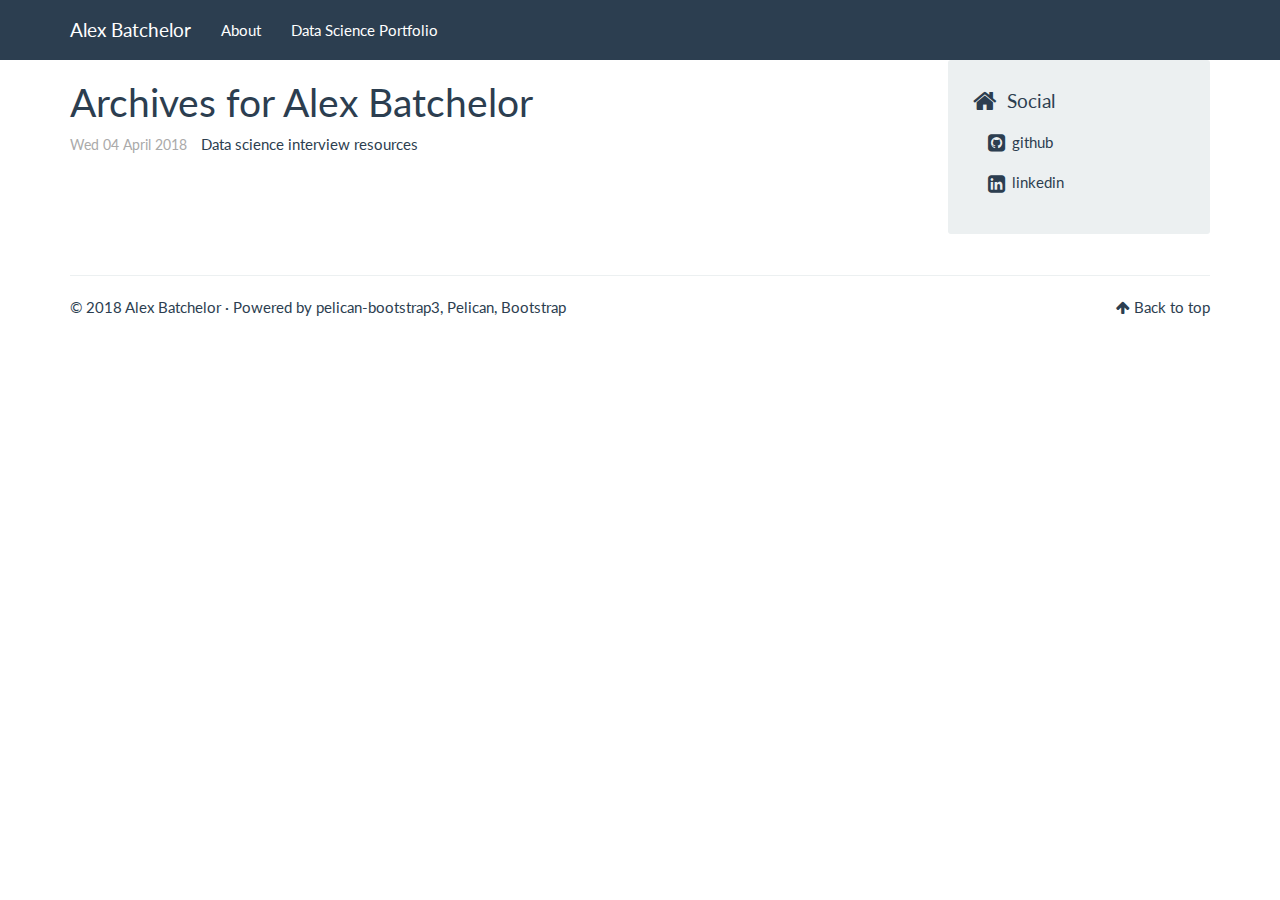
==== archives.html @ 131ae518 "First publish of pelican site" ====
<!DOCTYPE html>
<html lang="english" prefix="og: http://ogp.me/ns# fb: https://www.facebook.com/2008/fbml">
<head>
    <title>Archives - Alex Batchelor</title>
    <!-- Using the latest rendering mode for IE -->
    <meta http-equiv="X-UA-Compatible" content="IE=edge">
    <meta charset="utf-8">
    <meta name="viewport" content="width=device-width, initial-scale=1.0">




<style type="text/css">

/*some stuff for output/input prompts*/
div.cell{border:1px solid transparent;display:-webkit-box;-webkit-box-orient:vertical;-webkit-box-align:stretch;display:-moz-box;-moz-box-orient:vertical;-moz-box-align:stretch;display:box;box-orient:vertical;box-align:stretch;display:flex;flex-direction:column;align-items:stretch}div.cell.selected{border-radius:4px;border:thin #ababab solid}
div.cell.edit_mode{border-radius:4px;border:thin #008000 solid}
div.cell{width:100%;padding:5px 5px 5px 0;margin:0;outline:none}
div.prompt{min-width:11ex;padding:.4em;margin:0;font-family:monospace;text-align:right;line-height:1.21429em}
@media (max-width:480px){div.prompt{text-align:left}}div.inner_cell{display:-webkit-box;-webkit-box-orient:vertical;-webkit-box-align:stretch;display:-moz-box;-moz-box-orient:vertical;-moz-box-align:stretch;display:box;box-orient:vertical;box-align:stretch;display:flex;flex-direction:column;align-items:stretch;-webkit-box-flex:1;-moz-box-flex:1;box-flex:1;flex:1}
div.input_area{border:1px solid #cfcfcf;border-radius:4px;background:#f7f7f7;line-height:1.21429em}
div.prompt:empty{padding-top:0;padding-bottom:0}
div.input{page-break-inside:avoid;display:-webkit-box;-webkit-box-orient:horizontal;-webkit-box-align:stretch;display:-moz-box;-moz-box-orient:horizontal;-moz-box-align:stretch;display:box;box-orient:horizontal;box-align:stretch;}
div.inner_cell{width:90%;}
div.input_area{border:1px solid #cfcfcf;border-radius:4px;background:#f7f7f7;}
div.input_prompt{color:navy;border-top:1px solid transparent;}
div.output_wrapper{margin-top:5px;position:relative;display:-webkit-box;-webkit-box-orient:vertical;-webkit-box-align:stretch;display:-moz-box;-moz-box-orient:vertical;-moz-box-align:stretch;display:box;box-orient:vertical;box-align:stretch;width:100%;}
div.output_scroll{height:24em;width:100%;overflow:auto;border-radius:4px;-webkit-box-shadow:inset 0 2px 8px rgba(0, 0, 0, 0.8);-moz-box-shadow:inset 0 2px 8px rgba(0, 0, 0, 0.8);box-shadow:inset 0 2px 8px rgba(0, 0, 0, 0.8);}
div.output_collapsed{margin:0px;padding:0px;display:-webkit-box;-webkit-box-orient:vertical;-webkit-box-align:stretch;display:-moz-box;-moz-box-orient:vertical;-moz-box-align:stretch;display:box;box-orient:vertical;box-align:stretch;width:100%;}
div.out_prompt_overlay{height:100%;padding:0px 0.4em;position:absolute;border-radius:4px;}
div.out_prompt_overlay:hover{-webkit-box-shadow:inset 0 0 1px #000000;-moz-box-shadow:inset 0 0 1px #000000;box-shadow:inset 0 0 1px #000000;background:rgba(240, 240, 240, 0.5);}
div.output_prompt{color:darkred;}

a.anchor-link:link{text-decoration:none;padding:0px 20px;visibility:hidden;}
h1:hover .anchor-link,h2:hover .anchor-link,h3:hover .anchor-link,h4:hover .anchor-link,h5:hover .anchor-link,h6:hover .anchor-link{visibility:visible;}
/* end stuff for output/input prompts*/


.highlight-ipynb .hll { background-color: #ffffcc }
.highlight-ipynb  { background: #f8f8f8; }
.highlight-ipynb .c { color: #408080; font-style: italic } /* Comment */
.highlight-ipynb .err { border: 1px solid #FF0000 } /* Error */
.highlight-ipynb .k { color: #008000; font-weight: bold } /* Keyword */
.highlight-ipynb .o { color: #666666 } /* Operator */
.highlight-ipynb .cm { color: #408080; font-style: italic } /* Comment.Multiline */
.highlight-ipynb .cp { color: #BC7A00 } /* Comment.Preproc */
.highlight-ipynb .c1 { color: #408080; font-style: italic } /* Comment.Single */
.highlight-ipynb .cs { color: #408080; font-style: italic } /* Comment.Special */
.highlight-ipynb .gd { color: #A00000 } /* Generic.Deleted */
.highlight-ipynb .ge { font-style: italic } /* Generic.Emph */
.highlight-ipynb .gr { color: #FF0000 } /* Generic.Error */
.highlight-ipynb .gh { color: #000080; font-weight: bold } /* Generic.Heading */
.highlight-ipynb .gi { color: #00A000 } /* Generic.Inserted */
.highlight-ipynb .go { color: #888888 } /* Generic.Output */
.highlight-ipynb .gp { color: #000080; font-weight: bold } /* Generic.Prompt */
.highlight-ipynb .gs { font-weight: bold } /* Generic.Strong */
.highlight-ipynb .gu { color: #800080; font-weight: bold } /* Generic.Subheading */
.highlight-ipynb .gt { color: #0044DD } /* Generic.Traceback */
.highlight-ipynb .kc { color: #008000; font-weight: bold } /* Keyword.Constant */
.highlight-ipynb .kd { color: #008000; font-weight: bold } /* Keyword.Declaration */
.highlight-ipynb .kn { color: #008000; font-weight: bold } /* Keyword.Namespace */
.highlight-ipynb .kp { color: #008000 } /* Keyword.Pseudo */
.highlight-ipynb .kr { color: #008000; font-weight: bold } /* Keyword.Reserved */
.highlight-ipynb .kt { color: #B00040 } /* Keyword.Type */
.highlight-ipynb .m { color: #666666 } /* Literal.Number */
.highlight-ipynb .s { color: #BA2121 } /* Literal.String */
.highlight-ipynb .na { color: #7D9029 } /* Name.Attribute */
.highlight-ipynb .nb { color: #008000 } /* Name.Builtin */
.highlight-ipynb .nc { color: #0000FF; font-weight: bold } /* Name.Class */
.highlight-ipynb .no { color: #880000 } /* Name.Constant */
.highlight-ipynb .nd { color: #AA22FF } /* Name.Decorator */
.highlight-ipynb .ni { color: #999999; font-weight: bold } /* Name.Entity */
.highlight-ipynb .ne { color: #D2413A; font-weight: bold } /* Name.Exception */
.highlight-ipynb .nf { color: #0000FF } /* Name.Function */
.highlight-ipynb .nl { color: #A0A000 } /* Name.Label */
.highlight-ipynb .nn { color: #0000FF; font-weight: bold } /* Name.Namespace */
.highlight-ipynb .nt { color: #008000; font-weight: bold } /* Name.Tag */
.highlight-ipynb .nv { color: #19177C } /* Name.Variable */
.highlight-ipynb .ow { color: #AA22FF; font-weight: bold } /* Operator.Word */
.highlight-ipynb .w { color: #bbbbbb } /* Text.Whitespace */
.highlight-ipynb .mf { color: #666666 } /* Literal.Number.Float */
.highlight-ipynb .mh { color: #666666 } /* Literal.Number.Hex */
.highlight-ipynb .mi { color: #666666 } /* Literal.Number.Integer */
.highlight-ipynb .mo { color: #666666 } /* Literal.Number.Oct */
.highlight-ipynb .sb { color: #BA2121 } /* Literal.String.Backtick */
.highlight-ipynb .sc { color: #BA2121 } /* Literal.String.Char */
.highlight-ipynb .sd { color: #BA2121; font-style: italic } /* Literal.String.Doc */
.highlight-ipynb .s2 { color: #BA2121 } /* Literal.String.Double */
.highlight-ipynb .se { color: #BB6622; font-weight: bold } /* Literal.String.Escape */
.highlight-ipynb .sh { color: #BA2121 } /* Literal.String.Heredoc */
.highlight-ipynb .si { color: #BB6688; font-weight: bold } /* Literal.String.Interpol */
.highlight-ipynb .sx { color: #008000 } /* Literal.String.Other */
.highlight-ipynb .sr { color: #BB6688 } /* Literal.String.Regex */
.highlight-ipynb .s1 { color: #BA2121 } /* Literal.String.Single */
.highlight-ipynb .ss { color: #19177C } /* Literal.String.Symbol */
.highlight-ipynb .bp { color: #008000 } /* Name.Builtin.Pseudo */
.highlight-ipynb .vc { color: #19177C } /* Name.Variable.Class */
.highlight-ipynb .vg { color: #19177C } /* Name.Variable.Global */
.highlight-ipynb .vi { color: #19177C } /* Name.Variable.Instance */
.highlight-ipynb .il { color: #666666 } /* Literal.Number.Integer.Long */
</style>

<style type="text/css">
/* Overrides of notebook CSS for static HTML export */
div.entry-content {
  overflow: visible;
  padding: 8px;
}
.input_area {
  padding: 0.2em;
}

a.heading-anchor {
 white-space: normal;
}

.rendered_html
code {
 font-size: .8em;
}

pre.ipynb {
  color: black;
  background: #f7f7f7;
  border: none;
  box-shadow: none;
  margin-bottom: 0;
  padding: 0;
  margin: 0px;
  font-size: 13px;
}

/* remove the prompt div from text cells */
div.text_cell .prompt {
    display: none;
}

/* remove horizontal padding from text cells, */
/* so it aligns with outer body text */
div.text_cell_render {
    padding: 0.5em 0em;
}

img.anim_icon{padding:0; border:0; vertical-align:middle; -webkit-box-shadow:none; -box-shadow:none}

div.collapseheader {
    width=100%;
    padding: 2px;
    cursor: pointer;
    font-family:"Helvetica Neue",Helvetica,Arial,sans-serif;
}

</style>

<script src="https://cdn.mathjax.org/mathjax/latest/MathJax.js?config=TeX-AMS_HTML" type="text/javascript"></script>
<script type="text/javascript">
init_mathjax = function() {
    if (window.MathJax) {
        // MathJax loaded
        MathJax.Hub.Config({
            tex2jax: {
                inlineMath: [ ['$','$'], ["\\(","\\)"] ],
                displayMath: [ ['$$','$$'], ["\\[","\\]"] ]
            },
            displayAlign: 'left', // Change this to 'center' to center equations.
            "HTML-CSS": {
                styles: {'.MathJax_Display': {"margin": 0}}
            }
        });
        MathJax.Hub.Queue(["Typeset",MathJax.Hub]);
    }
}
init_mathjax();
</script>


        <meta name="author" content="Alex Batchelor" />

    <!-- Open Graph tags -->
        <meta property="og:site_name" content="Alex Batchelor" />
        <meta property="og:type" content="website"/>
        <meta property="og:title" content="Alex Batchelor"/>
        <meta property="og:url" content=""/>
        <meta property="og:description" content="Alex Batchelor"/>



    <!-- Bootstrap -->
        <link rel="stylesheet" href="/theme/css/bootstrap.flatly.min.css" type="text/css"/>
    <link href="/theme/css/font-awesome.min.css" rel="stylesheet">

    <link href="/theme/css/pygments/native.css" rel="stylesheet">
    <link rel="stylesheet" href="/theme/css/style.css" type="text/css"/>

        <link href="/feeds/all.atom.xml" type="application/atom+xml" rel="alternate"
              title="Alex Batchelor ATOM Feed"/>




</head>
<body>

<div class="navbar navbar-default navbar-fixed-top" role="navigation">
	<div class="container">
        <div class="navbar-header">
            <button type="button" class="navbar-toggle" data-toggle="collapse" data-target=".navbar-ex1-collapse">
                <span class="sr-only">Toggle navigation</span>
                <span class="icon-bar"></span>
                <span class="icon-bar"></span>
                <span class="icon-bar"></span>
            </button>
            <a href="/" class="navbar-brand">
Alex Batchelor            </a>
        </div>
        <div class="collapse navbar-collapse navbar-ex1-collapse">
            <ul class="nav navbar-nav">
                    <li><a href="/pages/about.html">About</a></li>
                    <li><a href="/category/data-science-portfolio.html">Data Science Portfolio</a></li>
            </ul>
            <ul class="nav navbar-nav navbar-right">
            </ul>
        </div>
        <!-- /.navbar-collapse -->
    </div>
</div> <!-- /.navbar -->
<!-- Banner -->
<!-- End Banner -->
<div class="container">
    <div class="row">
        <div class="col-sm-9">
    <section id="content">
      <h1>Archives for Alex Batchelor</h1>
        <div id="archives">
                <p>
                    <span class="categories-timestamp"><time datetime="2018-04-04T02:54:00-04:00">Wed 04 April 2018</time></span>
                    <a href="/interview-resources.html">Data science interview resources</a>
                </p>
        </div>
    </section>
        </div>
        <div class="col-sm-3" id="sidebar">
            <aside>
<!-- Sidebar -->
<section class="well well-sm">
  <ul class="list-group list-group-flush">

<!-- Sidebar/Social -->
<li class="list-group-item">
  <h4><i class="fa fa-home fa-lg"></i><span class="icon-label">Social</span></h4>
  <ul class="list-group" id="social">
    <li class="list-group-item"><a href="https://github.com/avbatchelor"><i class="fa fa-github-square fa-lg"></i> github</a></li>
    <li class="list-group-item"><a href="https://linkedin.com/in/avbatchelor"><i class="fa fa-linkedin-square fa-lg"></i> linkedin</a></li>
  </ul>
</li>
<!-- End Sidebar/Social -->
  </ul>
</section>
<!-- End Sidebar -->            </aside>
        </div>
    </div>
</div>
<footer>
   <div class="container">
      <hr>
      <div class="row">
         <div class="col-xs-10">&copy; 2018 Alex Batchelor
            &middot; Powered by <a href="https://github.com/getpelican/pelican-themes/tree/master/pelican-bootstrap3" target="_blank">pelican-bootstrap3</a>,
            <a href="http://docs.getpelican.com/" target="_blank">Pelican</a>,
            <a href="http://getbootstrap.com" target="_blank">Bootstrap</a>         </div>
         <div class="col-xs-2"><p class="pull-right"><i class="fa fa-arrow-up"></i> <a href="#">Back to top</a></p></div>
      </div>
   </div>
</footer>
<script src="/theme/js/jquery.min.js"></script>

<!-- Include all compiled plugins (below), or include individual files as needed -->
<script src="/theme/js/bootstrap.min.js"></script>

<!-- Enable responsive features in IE8 with Respond.js (https://github.com/scottjehl/Respond) -->
<script src="/theme/js/respond.min.js"></script>


    <script src="/theme/js/bodypadding.js"></script>

<script type="text/javascript">
jQuery(document).ready(function($) {
    $("div.collapseheader").click(function () {
    $header = $(this).children("span").first();
    $codearea = $(this).children(".input_area");
    console.log($(this).children());
    $codearea.slideToggle(500, function () {
        $header.text(function () {
            return $codearea.is(":visible") ? "Collapse Code" : "Expand Code";
        });
    });
});
});
</script>
</body>
</html>
---- theme/css/pygments/native.css ----
.highlight pre .hll { background-color: #404040 }
.highlight pre  { background: #202020; color: #d0d0d0 }
.highlight pre .c { color: #999999; font-style: italic } /* Comment */
.highlight pre .err { color: #a61717; background-color: #e3d2d2 } /* Error */
.highlight pre .esc { color: #d0d0d0 } /* Escape */
.highlight pre .g { color: #d0d0d0 } /* Generic */
.highlight pre .k { color: #6ab825; font-weight: bold } /* Keyword */
.highlight pre .l { color: #d0d0d0 } /* Literal */
.highlight pre .n { color: #d0d0d0 } /* Name */
.highlight pre .o { color: #d0d0d0 } /* Operator */
.highlight pre .x { color: #d0d0d0 } /* Other */
.highlight pre .p { color: #d0d0d0 } /* Punctuation */
.highlight pre .cm { color: #999999; font-style: italic } /* Comment.Multiline */
.highlight pre .cp { color: #cd2828; font-weight: bold } /* Comment.Preproc */
.highlight pre .c1 { color: #999999; font-style: italic } /* Comment.Single */
.highlight pre .cs { color: #e50808; font-weight: bold; background-color: #520000 } /* Comment.Special */
.highlight pre .gd { color: #d22323 } /* Generic.Deleted */
.highlight pre .ge { color: #d0d0d0; font-style: italic } /* Generic.Emph */
.highlight pre .gr { color: #d22323 } /* Generic.Error */
.highlight pre .gh { color: #ffffff; font-weight: bold } /* Generic.Heading */
.highlight pre .gi { color: #589819 } /* Generic.Inserted */
.highlight pre .go { color: #cccccc } /* Generic.Output */
.highlight pre .gp { color: #aaaaaa } /* Generic.Prompt */
.highlight pre .gs { color: #d0d0d0; font-weight: bold } /* Generic.Strong */
.highlight pre .gu { color: #ffffff; text-decoration: underline } /* Generic.Subheading */
.highlight pre .gt { color: #d22323 } /* Generic.Traceback */
.highlight pre .kc { color: #6ab825; font-weight: bold } /* Keyword.Constant */
.highlight pre .kd { color: #6ab825; font-weight: bold } /* Keyword.Declaration */
.highlight pre .kn { color: #6ab825; font-weight: bold } /* Keyword.Namespace */
.highlight pre .kp { color: #6ab825 } /* Keyword.Pseudo */
.highlight pre .kr { color: #6ab825; font-weight: bold } /* Keyword.Reserved */
.highlight pre .kt { color: #6ab825; font-weight: bold } /* Keyword.Type */
.highlight pre .ld { color: #d0d0d0 } /* Literal.Date */
.highlight pre .m { color: #3677a9 } /* Literal.Number */
.highlight pre .s { color: #ed9d13 } /* Literal.String */
.highlight pre .na { color: #bbbbbb } /* Name.Attribute */
.highlight pre .nb { color: #24909d } /* Name.Builtin */
.highlight pre .nc { color: #447fcf; text-decoration: underline } /* Name.Class */
.highlight pre .no { color: #40ffff } /* Name.Constant */
.highlight pre .nd { color: #ffa500 } /* Name.Decorator */
.highlight pre .ni { color: #d0d0d0 } /* Name.Entity */
.highlight pre .ne { color: #bbbbbb } /* Name.Exception */
.highlight pre .nf { color: #447fcf } /* Name.Function */
.highlight pre .nl { color: #d0d0d0 } /* Name.Label */
.highlight pre .nn { color: #447fcf; text-decoration: underline } /* Name.Namespace */
.highlight pre .nx { color: #d0d0d0 } /* Name.Other */
.highlight pre .py { color: #d0d0d0 } /* Name.Property */
.highlight pre .nt { color: #6ab825; font-weight: bold } /* Name.Tag */
.highlight pre .nv { color: #40ffff } /* Name.Variable */
.highlight pre .ow { color: #6ab825; font-weight: bold } /* Operator.Word */
.highlight pre .w { color: #666666 } /* Text.Whitespace */
.highlight pre .mb { color: #3677a9 } /* Literal.Number.Bin */
.highlight pre .mf { color: #3677a9 } /* Literal.Number.Float */
.highlight pre .mh { color: #3677a9 } /* Literal.Number.Hex */
.highlight pre .mi { color: #3677a9 } /* Literal.Number.Integer */
.highlight pre .mo { color: #3677a9 } /* Literal.Number.Oct */
.highlight pre .sb { color: #ed9d13 } /* Literal.String.Backtick */
.highlight pre .sc { color: #ed9d13 } /* Literal.String.Char */
.highlight pre .sd { color: #ed9d13 } /* Literal.String.Doc */
.highlight pre .s2 { color: #ed9d13 } /* Literal.String.Double */
.highlight pre .se { color: #ed9d13 } /* Literal.String.Escape */
.highlight pre .sh { color: #ed9d13 } /* Literal.String.Heredoc */
.highlight pre .si { color: #ed9d13 } /* Literal.String.Interpol */
.highlight pre .sx { color: #ffa500 } /* Literal.String.Other */
.highlight pre .sr { color: #ed9d13 } /* Literal.String.Regex */
.highlight pre .s1 { color: #ed9d13 } /* Literal.String.Single */
.highlight pre .ss { color: #ed9d13 } /* Literal.String.Symbol */
.highlight pre .bp { color: #24909d } /* Name.Builtin.Pseudo */
.highlight pre .vc { color: #40ffff } /* Name.Variable.Class */
.highlight pre .vg { color: #40ffff } /* Name.Variable.Global */
.highlight pre .vi { color: #40ffff } /* Name.Variable.Instance */
.highlight pre .il { color: #3677a9 } /* Literal.Number.Integer.Long */
---- theme/css/style.css ----
body {
    padding-top: 70px;
}

#sidebar .list-group, #sidebar .list-group-item {
    background-color: transparent;
}

/* for list-groups nested within a list-group-item, reset the bottom margin */
.list-group-item > .list-group {
    margin-bottom: 0px;
}

/* for list-group-items nested within a list-group-item, reset the bottom
   padding of the last item, b/c the containing item has paddimg already
 */
.list-group-item .list-group-item:last-child {
    padding-bottom: 0px;
}

.list-group-item {
    border: none;
}

.tag-0 {
    font-size: 16pt;
}

.tag-1 {
    font-size: 13pt;
}

.tag-2 {
    font-size: 10pt;
}

.tag-3 {
    font-size: 8pt;
}

.tag-4 {
    font-size: 6pt;
}

#aboutme {
    padding-top: 0px;
    padding-bottom: 5px;
    -ms-word-break: normal;
    word-break: normal;
}

#sidebar {
    padding-top: 0px;
    -ms-word-break: break-all;
    word-break: break-all;
    word-break: break-word;
    -webkit-hyphens: auto;
    -moz-hyphens: auto;
    -ms-hyphens: auto;
    hyphens: auto;
}

#sidebar a {
    color: inherit;
}

.icon-label {
    margin-left: 10px;
}

/* Example for how to control spacing between icon and label in specific
   lists in the sidebar. To change, override in your CUSTOM_CSS           */
#sidebar #social i {
    margin-right: 3px;
}

a, a:hover {
    color: inherit;
}

.entry-content a {
    text-decoration: none;
    border-bottom: 1px dotted;
}

.entry-content a:hover {
    text-decoration: none;
    border-bottom: 1px solid;
}

.entry-content img {
    max-width: 100%;
    height: auto;
}

.entry-content figcaption, .caption {
    font-size: small;
    margin-bottom: 2px;
}

.summary img {
    max-width: 100%;
    height: auto;
}


.floatright, .align-right {
    float: right;
}

.floatleft, .align-left {
    float: left;
}

.floatcenter, .align-center {
    display: block;
    margin-left: auto;
    margin-right: auto;
}

figure.floatright, .align-right {
    margin-left: 4px;
}

figure.floatleft, .align-left {
    margin-right: 4px;
}

figure.floatcenter, .align-center {
    margin-bottom: 11px;
}

.highlighttable pre {
    /* Removes bootstrap default margin-bottom */
    margin-bottom: 0px;
}

.highlighttable {
    /* Adds them margin-bottom to highlightable instead of <pre> */
    margin-bottom: 11px;
}

.highlighttable {
    width: 100%;
}

#categories ul, #tags ul {
    list-style: none;
    padding: 0;
    margin-left: 0;
}

.docutils.footnote td.label {
    display: table-cell;
    font-size: inherit;
    font-weight: inherit;
    line-height: inherit;
    color: inherit;
    text-align: inherit;
    white-space: inherit;
    border-radius: inherit;
}

.categories-timestamp {
    color: #AAAAAA;
    font-size: 0.9em;
    margin-right: 10px;
}

.tagcloud li {
    padding: 0px;
}

#banner {
    background-repeat: no-repeat;
    background-position: top center;
    background-attachment: scroll;
    background-size: cover;
    background-color: #C4C4C4;
    margin: 0 0 20px;
    padding: 70px 0; /*controls padding around inner text*/
    position: relative;
}

#banner .copy {
    background: none repeat scroll 0 0 rgba(0, 0, 0, 0.7);
    display: inline;
    float: left;
    max-width: 600px;
    padding: 20px;
    position: relative;
    z-index: 1;
}

#banner h1 {
    color: #fff;
    font-family: "HelveticaNeue-CondensedBold","Helvetica Neue CE 600 Condensed","Helvetica Neue LT Condensed","Helvetica Neue 600 Condensed","HelveticaNeue-BoldCondensed","Helvetica Neue BoldCondensed","Helvetica Neue",Helvetica,Arial,sans-serif;
    font-size: 60px;
    font-stretch: condensed;
    font-weight: 700;
    line-height: 0.9;
    margin: 0;
    text-transform: uppercase;
}
#banner .intro {
    color: #fff;
    font-size: 21px;
    line-height: 1.33;
    opacity: 0.75;
}
#banner .btn, #banner .intro {
    margin-left: 4px;
}

/* Solutions for mobile and small screens  */
@media (max-width: 650px) {
    #banner h1{
       font-size: 30px; /* !important;*/
    }
    #banner .intro{
        font-size: 16px;
    }
}

:target:before {
  content:"";
  display:block;
  height:50px;
  /* fixed header height*/

  margin:-50px 0 0;
  /* negative fixed header height */
}

.gap-right {
    margin-right: 10px;
}

.gap-left {
  margin-left: 10px;
}
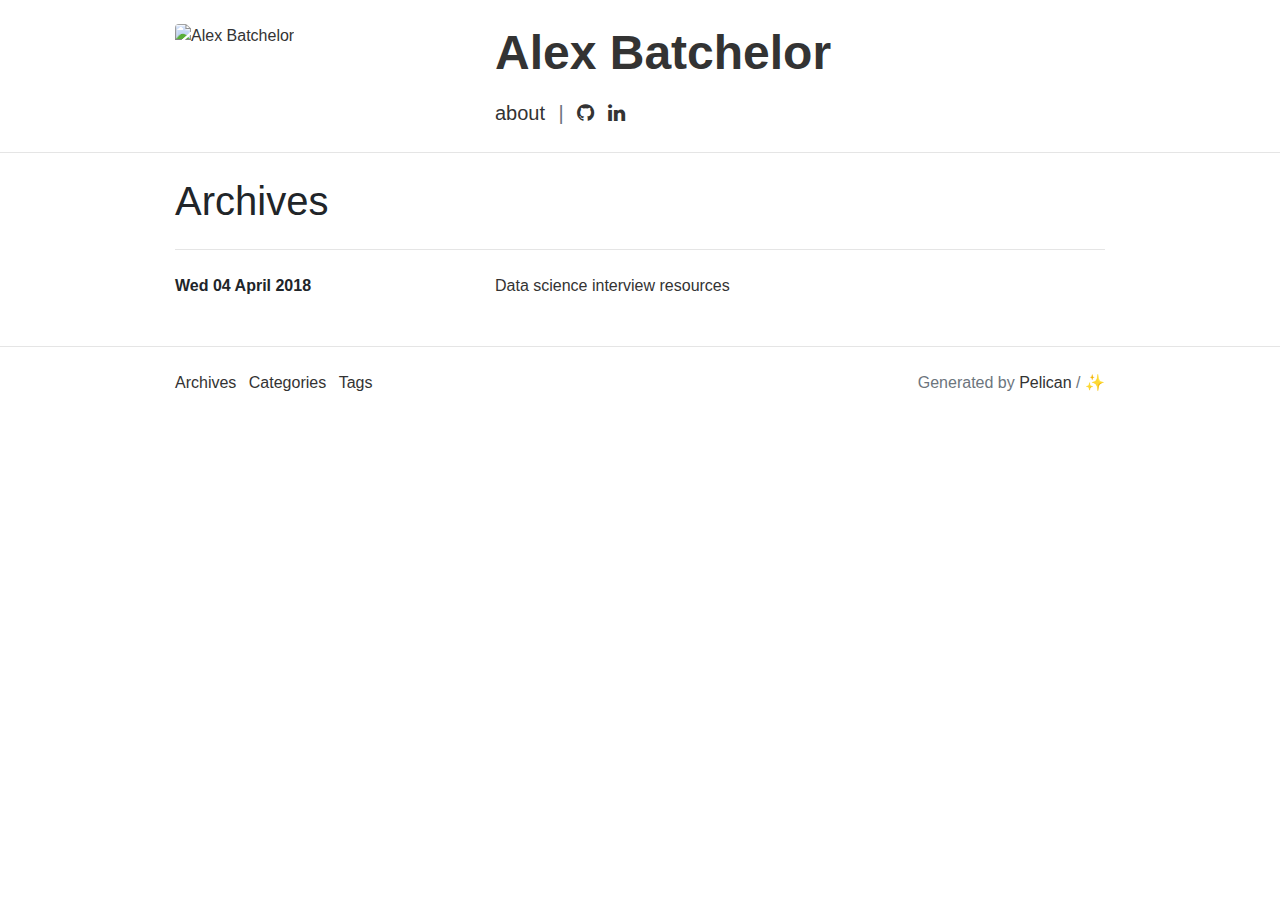
==== commit 9bd1723c: "updated theme" ====
--- a/archives.html
+++ b/archives.html
@@ -1,301 +1,89 @@
-<!DOCTYPE html>
-<html lang="english" prefix="og: http://ogp.me/ns# fb: https://www.facebook.com/2008/fbml">
+<!doctype html>
+<html lang="english">
+
 <head>
-    <title>Archives - Alex Batchelor</title>
-    <!-- Using the latest rendering mode for IE -->
-    <meta http-equiv="X-UA-Compatible" content="IE=edge">
-    <meta charset="utf-8">
-    <meta name="viewport" content="width=device-width, initial-scale=1.0">
+  <!-- Required meta tags -->
+  <meta charset="utf-8">
+  <meta name="viewport" content="width=device-width, initial-scale=1, shrink-to-fit=no">
+
+  <title>  Archives | Alex Batchelor
+</title>
+  <link rel="canonical" href="/archives.html">
 
 
+  <link rel="stylesheet" href="/theme/css/bootstrap.min.css">
+  <link rel="stylesheet" href="/theme/css/font-awesome.min.css">
+  <link rel="stylesheet" href="/theme/css/pygments/default.min.css">
+  <link rel="stylesheet" href="/theme/css/theme.css">
 
-
-<style type="text/css">
-
-/*some stuff for output/input prompts*/
-div.cell{border:1px solid transparent;display:-webkit-box;-webkit-box-orient:vertical;-webkit-box-align:stretch;display:-moz-box;-moz-box-orient:vertical;-moz-box-align:stretch;display:box;box-orient:vertical;box-align:stretch;display:flex;flex-direction:column;align-items:stretch}div.cell.selected{border-radius:4px;border:thin #ababab solid}
-div.cell.edit_mode{border-radius:4px;border:thin #008000 solid}
-div.cell{width:100%;padding:5px 5px 5px 0;margin:0;outline:none}
-div.prompt{min-width:11ex;padding:.4em;margin:0;font-family:monospace;text-align:right;line-height:1.21429em}
-@media (max-width:480px){div.prompt{text-align:left}}div.inner_cell{display:-webkit-box;-webkit-box-orient:vertical;-webkit-box-align:stretch;display:-moz-box;-moz-box-orient:vertical;-moz-box-align:stretch;display:box;box-orient:vertical;box-align:stretch;display:flex;flex-direction:column;align-items:stretch;-webkit-box-flex:1;-moz-box-flex:1;box-flex:1;flex:1}
-div.input_area{border:1px solid #cfcfcf;border-radius:4px;background:#f7f7f7;line-height:1.21429em}
-div.prompt:empty{padding-top:0;padding-bottom:0}
-div.input{page-break-inside:avoid;display:-webkit-box;-webkit-box-orient:horizontal;-webkit-box-align:stretch;display:-moz-box;-moz-box-orient:horizontal;-moz-box-align:stretch;display:box;box-orient:horizontal;box-align:stretch;}
-div.inner_cell{width:90%;}
-div.input_area{border:1px solid #cfcfcf;border-radius:4px;background:#f7f7f7;}
-div.input_prompt{color:navy;border-top:1px solid transparent;}
-div.output_wrapper{margin-top:5px;position:relative;display:-webkit-box;-webkit-box-orient:vertical;-webkit-box-align:stretch;display:-moz-box;-moz-box-orient:vertical;-moz-box-align:stretch;display:box;box-orient:vertical;box-align:stretch;width:100%;}
-div.output_scroll{height:24em;width:100%;overflow:auto;border-radius:4px;-webkit-box-shadow:inset 0 2px 8px rgba(0, 0, 0, 0.8);-moz-box-shadow:inset 0 2px 8px rgba(0, 0, 0, 0.8);box-shadow:inset 0 2px 8px rgba(0, 0, 0, 0.8);}
-div.output_collapsed{margin:0px;padding:0px;display:-webkit-box;-webkit-box-orient:vertical;-webkit-box-align:stretch;display:-moz-box;-moz-box-orient:vertical;-moz-box-align:stretch;display:box;box-orient:vertical;box-align:stretch;width:100%;}
-div.out_prompt_overlay{height:100%;padding:0px 0.4em;position:absolute;border-radius:4px;}
-div.out_prompt_overlay:hover{-webkit-box-shadow:inset 0 0 1px #000000;-moz-box-shadow:inset 0 0 1px #000000;box-shadow:inset 0 0 1px #000000;background:rgba(240, 240, 240, 0.5);}
-div.output_prompt{color:darkred;}
-
-a.anchor-link:link{text-decoration:none;padding:0px 20px;visibility:hidden;}
-h1:hover .anchor-link,h2:hover .anchor-link,h3:hover .anchor-link,h4:hover .anchor-link,h5:hover .anchor-link,h6:hover .anchor-link{visibility:visible;}
-/* end stuff for output/input prompts*/
-
-
-.highlight-ipynb .hll { background-color: #ffffcc }
-.highlight-ipynb  { background: #f8f8f8; }
-.highlight-ipynb .c { color: #408080; font-style: italic } /* Comment */
-.highlight-ipynb .err { border: 1px solid #FF0000 } /* Error */
-.highlight-ipynb .k { color: #008000; font-weight: bold } /* Keyword */
-.highlight-ipynb .o { color: #666666 } /* Operator */
-.highlight-ipynb .cm { color: #408080; font-style: italic } /* Comment.Multiline */
-.highlight-ipynb .cp { color: #BC7A00 } /* Comment.Preproc */
-.highlight-ipynb .c1 { color: #408080; font-style: italic } /* Comment.Single */
-.highlight-ipynb .cs { color: #408080; font-style: italic } /* Comment.Special */
-.highlight-ipynb .gd { color: #A00000 } /* Generic.Deleted */
-.highlight-ipynb .ge { font-style: italic } /* Generic.Emph */
-.highlight-ipynb .gr { color: #FF0000 } /* Generic.Error */
-.highlight-ipynb .gh { color: #000080; font-weight: bold } /* Generic.Heading */
-.highlight-ipynb .gi { color: #00A000 } /* Generic.Inserted */
-.highlight-ipynb .go { color: #888888 } /* Generic.Output */
-.highlight-ipynb .gp { color: #000080; font-weight: bold } /* Generic.Prompt */
-.highlight-ipynb .gs { font-weight: bold } /* Generic.Strong */
-.highlight-ipynb .gu { color: #800080; font-weight: bold } /* Generic.Subheading */
-.highlight-ipynb .gt { color: #0044DD } /* Generic.Traceback */
-.highlight-ipynb .kc { color: #008000; font-weight: bold } /* Keyword.Constant */
-.highlight-ipynb .kd { color: #008000; font-weight: bold } /* Keyword.Declaration */
-.highlight-ipynb .kn { color: #008000; font-weight: bold } /* Keyword.Namespace */
-.highlight-ipynb .kp { color: #008000 } /* Keyword.Pseudo */
-.highlight-ipynb .kr { color: #008000; font-weight: bold } /* Keyword.Reserved */
-.highlight-ipynb .kt { color: #B00040 } /* Keyword.Type */
-.highlight-ipynb .m { color: #666666 } /* Literal.Number */
-.highlight-ipynb .s { color: #BA2121 } /* Literal.String */
-.highlight-ipynb .na { color: #7D9029 } /* Name.Attribute */
-.highlight-ipynb .nb { color: #008000 } /* Name.Builtin */
-.highlight-ipynb .nc { color: #0000FF; font-weight: bold } /* Name.Class */
-.highlight-ipynb .no { color: #880000 } /* Name.Constant */
-.highlight-ipynb .nd { color: #AA22FF } /* Name.Decorator */
-.highlight-ipynb .ni { color: #999999; font-weight: bold } /* Name.Entity */
-.highlight-ipynb .ne { color: #D2413A; font-weight: bold } /* Name.Exception */
-.highlight-ipynb .nf { color: #0000FF } /* Name.Function */
-.highlight-ipynb .nl { color: #A0A000 } /* Name.Label */
-.highlight-ipynb .nn { color: #0000FF; font-weight: bold } /* Name.Namespace */
-.highlight-ipynb .nt { color: #008000; font-weight: bold } /* Name.Tag */
-.highlight-ipynb .nv { color: #19177C } /* Name.Variable */
-.highlight-ipynb .ow { color: #AA22FF; font-weight: bold } /* Operator.Word */
-.highlight-ipynb .w { color: #bbbbbb } /* Text.Whitespace */
-.highlight-ipynb .mf { color: #666666 } /* Literal.Number.Float */
-.highlight-ipynb .mh { color: #666666 } /* Literal.Number.Hex */
-.highlight-ipynb .mi { color: #666666 } /* Literal.Number.Integer */
-.highlight-ipynb .mo { color: #666666 } /* Literal.Number.Oct */
-.highlight-ipynb .sb { color: #BA2121 } /* Literal.String.Backtick */
-.highlight-ipynb .sc { color: #BA2121 } /* Literal.String.Char */
-.highlight-ipynb .sd { color: #BA2121; font-style: italic } /* Literal.String.Doc */
-.highlight-ipynb .s2 { color: #BA2121 } /* Literal.String.Double */
-.highlight-ipynb .se { color: #BB6622; font-weight: bold } /* Literal.String.Escape */
-.highlight-ipynb .sh { color: #BA2121 } /* Literal.String.Heredoc */
-.highlight-ipynb .si { color: #BB6688; font-weight: bold } /* Literal.String.Interpol */
-.highlight-ipynb .sx { color: #008000 } /* Literal.String.Other */
-.highlight-ipynb .sr { color: #BB6688 } /* Literal.String.Regex */
-.highlight-ipynb .s1 { color: #BA2121 } /* Literal.String.Single */
-.highlight-ipynb .ss { color: #19177C } /* Literal.String.Symbol */
-.highlight-ipynb .bp { color: #008000 } /* Name.Builtin.Pseudo */
-.highlight-ipynb .vc { color: #19177C } /* Name.Variable.Class */
-.highlight-ipynb .vg { color: #19177C } /* Name.Variable.Global */
-.highlight-ipynb .vi { color: #19177C } /* Name.Variable.Instance */
-.highlight-ipynb .il { color: #666666 } /* Literal.Number.Integer.Long */
-</style>
-
-<style type="text/css">
-/* Overrides of notebook CSS for static HTML export */
-div.entry-content {
-  overflow: visible;
-  padding: 8px;
-}
-.input_area {
-  padding: 0.2em;
-}
-
-a.heading-anchor {
- white-space: normal;
-}
-
-.rendered_html
-code {
- font-size: .8em;
-}
-
-pre.ipynb {
-  color: black;
-  background: #f7f7f7;
-  border: none;
-  box-shadow: none;
-  margin-bottom: 0;
-  padding: 0;
-  margin: 0px;
-  font-size: 13px;
-}
-
-/* remove the prompt div from text cells */
-div.text_cell .prompt {
-    display: none;
-}
-
-/* remove horizontal padding from text cells, */
-/* so it aligns with outer body text */
-div.text_cell_render {
-    padding: 0.5em 0em;
-}
-
-img.anim_icon{padding:0; border:0; vertical-align:middle; -webkit-box-shadow:none; -box-shadow:none}
-
-div.collapseheader {
-    width=100%;
-    padding: 2px;
-    cursor: pointer;
-    font-family:"Helvetica Neue",Helvetica,Arial,sans-serif;
-}
-
-</style>
-
-<script src="https://cdn.mathjax.org/mathjax/latest/MathJax.js?config=TeX-AMS_HTML" type="text/javascript"></script>
-<script type="text/javascript">
-init_mathjax = function() {
-    if (window.MathJax) {
-        // MathJax loaded
-        MathJax.Hub.Config({
-            tex2jax: {
-                inlineMath: [ ['$','$'], ["\\(","\\)"] ],
-                displayMath: [ ['$$','$$'], ["\\[","\\]"] ]
-            },
-            displayAlign: 'left', // Change this to 'center' to center equations.
-            "HTML-CSS": {
-                styles: {'.MathJax_Display': {"margin": 0}}
-            }
-        });
-        MathJax.Hub.Queue(["Typeset",MathJax.Hub]);
-    }
-}
-init_mathjax();
-</script>
-
-
-        <meta name="author" content="Alex Batchelor" />
-
-    <!-- Open Graph tags -->
-        <meta property="og:site_name" content="Alex Batchelor" />
-        <meta property="og:type" content="website"/>
-        <meta property="og:title" content="Alex Batchelor"/>
-        <meta property="og:url" content=""/>
-        <meta property="og:description" content="Alex Batchelor"/>
-
-
-
-    <!-- Bootstrap -->
-        <link rel="stylesheet" href="/theme/css/bootstrap.flatly.min.css" type="text/css"/>
-    <link href="/theme/css/font-awesome.min.css" rel="stylesheet">
-
-    <link href="/theme/css/pygments/native.css" rel="stylesheet">
-    <link rel="stylesheet" href="/theme/css/style.css" type="text/css"/>
-
-        <link href="/feeds/all.atom.xml" type="application/atom+xml" rel="alternate"
-              title="Alex Batchelor ATOM Feed"/>
-
-
+  <link rel="alternate" type="application/atom+xml" title="Full Atom Feed"
+        href="/feeds/all.atom.xml">
+  <script>
+    (function(i, s, o, g, r, a, m) {
+      i['GoogleAnalyticsObject'] = r;
+      i[r] = i[r] || function() {
+        (i[r].q = i[r].q || []).push(arguments)
+      }, i[r].l = 1 * new Date();
+      a = s.createElement(o);
+      a.async = 1;
+      a.src = g;
+      m = s.getElementsByTagName(o)[0];
+      m.parentNode.insertBefore(a, m)
+    })(window, document, 'script', 'https://www.google-analytics.com/analytics.js', 'ga');
+    ga('create', 'UA-117939220-1', 'auto');
+    ga('send', 'pageview');
+  </script>
 
 
 </head>
+
 <body>
+  <header class="header">
+    <div class="container">
+<div class="row">
+    <div class="col-sm-4">
+      <a href="/">
+        <img class="img-fluid rounded" src=images/winter-cover.jpg width=250 height=50 alt="Alex Batchelor">
+      </a>
+    </div>
+  <div class="col-sm-8">
+    <h1 class="title"><a href="/">Alex Batchelor</a></h1>
+      <ul class="list-inline">
+            <li class="list-inline-item"><a href="/pages/about.html">About</a></li>
+            <li class=" list-inline-item text-muted">|</li>
+          <li class="list-inline-item"><a class="fa fa-github" href="https://github.com/avbatchelor" target="_blank"></a></li>
+          <li class="list-inline-item"><a class="fa fa-linkedin" href="https://linkedin.com/in/avbatchelor" target="_blank"></a></li>
+      </ul>
+  </div>
+</div>    </div>
+  </header>
 
-<div class="navbar navbar-default navbar-fixed-top" role="navigation">
-	<div class="container">
-        <div class="navbar-header">
-            <button type="button" class="navbar-toggle" data-toggle="collapse" data-target=".navbar-ex1-collapse">
-                <span class="sr-only">Toggle navigation</span>
-                <span class="icon-bar"></span>
-                <span class="icon-bar"></span>
-                <span class="icon-bar"></span>
-            </button>
-            <a href="/" class="navbar-brand">
-Alex Batchelor            </a>
-        </div>
-        <div class="collapse navbar-collapse navbar-ex1-collapse">
-            <ul class="nav navbar-nav">
-                    <li><a href="/pages/about.html">About</a></li>
-                    <li><a href="/category/data-science-portfolio.html">Data Science Portfolio</a></li>
-            </ul>
-            <ul class="nav navbar-nav navbar-right">
-            </ul>
-        </div>
-        <!-- /.navbar-collapse -->
+  <div class="main">
+    <div class="container">
+      <h1>  Archives
+</h1>
+      <hr>
+  <dl class="row">
+      <dt class="col-sm-4">Wed 04 April 2018</dt>
+      <dd class="col-sm-8"><a href="/interview-resources.html">Data science interview resources</a></dd>
+  </dl>
     </div>
-</div> <!-- /.navbar -->
-<!-- Banner -->
-<!-- End Banner -->
-<div class="container">
-    <div class="row">
-        <div class="col-sm-9">
-    <section id="content">
-      <h1>Archives for Alex Batchelor</h1>
-        <div id="archives">
-                <p>
-                    <span class="categories-timestamp"><time datetime="2018-04-04T02:54:00-04:00">Wed 04 April 2018</time></span>
-                    <a href="/interview-resources.html">Data science interview resources</a>
-                </p>
-        </div>
-    </section>
-        </div>
-        <div class="col-sm-3" id="sidebar">
-            <aside>
-<!-- Sidebar -->
-<section class="well well-sm">
-  <ul class="list-group list-group-flush">
+  </div>
 
-<!-- Sidebar/Social -->
-<li class="list-group-item">
-  <h4><i class="fa fa-home fa-lg"></i><span class="icon-label">Social</span></h4>
-  <ul class="list-group" id="social">
-    <li class="list-group-item"><a href="https://github.com/avbatchelor"><i class="fa fa-github-square fa-lg"></i> github</a></li>
-    <li class="list-group-item"><a href="https://linkedin.com/in/avbatchelor"><i class="fa fa-linkedin-square fa-lg"></i> linkedin</a></li>
+  <footer class="footer">
+    <div class="container">
+<div class="row">
+  <ul class="col-sm-6 list-inline">
+    <li class="list-inline-item"><a href="/archives.html">Archives</a></li>
+    <li class="list-inline-item"><a href="/categories.html">Categories</a></li>
+      <li class="list-inline-item"><a href="/tags.html">Tags</a></li>
   </ul>
-</li>
-<!-- End Sidebar/Social -->
-  </ul>
-</section>
-<!-- End Sidebar -->            </aside>
-        </div>
-    </div>
-</div>
-<footer>
-   <div class="container">
-      <hr>
-      <div class="row">
-         <div class="col-xs-10">&copy; 2018 Alex Batchelor
-            &middot; Powered by <a href="https://github.com/getpelican/pelican-themes/tree/master/pelican-bootstrap3" target="_blank">pelican-bootstrap3</a>,
-            <a href="http://docs.getpelican.com/" target="_blank">Pelican</a>,
-            <a href="http://getbootstrap.com" target="_blank">Bootstrap</a>         </div>
-         <div class="col-xs-2"><p class="pull-right"><i class="fa fa-arrow-up"></i> <a href="#">Back to top</a></p></div>
-      </div>
-   </div>
-</footer>
-<script src="/theme/js/jquery.min.js"></script>
+  <p class="col-sm-6 text-sm-right text-muted">
+    Generated by <a href="https://github.com/getpelican/pelican" target="_blank">Pelican</a>
+    / <a href="https://github.com/nairobilug/pelican-alchemy" target="_blank">&#x2728;</a>
+  </p>
+</div>    </div>
+  </footer>
+</body>
 
-<!-- Include all compiled plugins (below), or include individual files as needed -->
-<script src="/theme/js/bootstrap.min.js"></script>
-
-<!-- Enable responsive features in IE8 with Respond.js (https://github.com/scottjehl/Respond) -->
-<script src="/theme/js/respond.min.js"></script>
-
-
-    <script src="/theme/js/bodypadding.js"></script>
-
-<script type="text/javascript">
-jQuery(document).ready(function($) {
-    $("div.collapseheader").click(function () {
-    $header = $(this).children("span").first();
-    $codearea = $(this).children(".input_area");
-    console.log($(this).children());
-    $codearea.slideToggle(500, function () {
-        $header.text(function () {
-            return $codearea.is(":visible") ? "Collapse Code" : "Expand Code";
-        });
-    });
-});
-});
-</script>
-</body>
 </html>--- a/theme/css/pygments/default.min.css
+++ b/theme/css/pygments/default.min.css
@@ -0,0 +1 @@
+.highlight pre .hll{background-color:#ffc}.highlight pre{background:#f8f8f8}.highlight pre .c{color:#408080;font-style:italic}.highlight pre .err{border:1px solid #f00}.highlight pre .k{color:#008000;font-weight:bold}.highlight pre .o{color:#666}.highlight pre .ch{color:#408080;font-style:italic}.highlight pre .cm{color:#408080;font-style:italic}.highlight pre .cp{color:#bc7a00}.highlight pre .cpf{color:#408080;font-style:italic}.highlight pre .c1{color:#408080;font-style:italic}.highlight pre .cs{color:#408080;font-style:italic}.highlight pre .gd{color:#a00000}.highlight pre .ge{font-style:italic}.highlight pre .gr{color:#f00}.highlight pre .gh{color:#000080;font-weight:bold}.highlight pre .gi{color:#00a000}.highlight pre .go{color:#888}.highlight pre .gp{color:#000080;font-weight:bold}.highlight pre .gs{font-weight:bold}.highlight pre .gu{color:#800080;font-weight:bold}.highlight pre .gt{color:#04d}.highlight pre .kc{color:#008000;font-weight:bold}.highlight pre .kd{color:#008000;font-weight:bold}.highlight pre .kn{color:#008000;font-weight:bold}.highlight pre .kp{color:#008000}.highlight pre .kr{color:#008000;font-weight:bold}.highlight pre .kt{color:#b00040}.highlight pre .m{color:#666}.highlight pre .s{color:#ba2121}.highlight pre .na{color:#7d9029}.highlight pre .nb{color:#008000}.highlight pre .nc{color:#00f;font-weight:bold}.highlight pre .no{color:#800}.highlight pre .nd{color:#a2f}.highlight pre .ni{color:#999;font-weight:bold}.highlight pre .ne{color:#d2413a;font-weight:bold}.highlight pre .nf{color:#00f}.highlight pre .nl{color:#a0a000}.highlight pre .nn{color:#00f;font-weight:bold}.highlight pre .nt{color:#008000;font-weight:bold}.highlight pre .nv{color:#19177c}.highlight pre .ow{color:#a2f;font-weight:bold}.highlight pre .w{color:#bbb}.highlight pre .mb{color:#666}.highlight pre .mf{color:#666}.highlight pre .mh{color:#666}.highlight pre .mi{color:#666}.highlight pre .mo{color:#666}.highlight pre .sb{color:#ba2121}.highlight pre .sc{color:#ba2121}.highlight pre .sd{color:#ba2121;font-style:italic}.highlight pre .s2{color:#ba2121}.highlight pre .se{color:#b62;font-weight:bold}.highlight pre .sh{color:#ba2121}.highlight pre .si{color:#b68;font-weight:bold}.highlight pre .sx{color:#008000}.highlight pre .sr{color:#b68}.highlight pre .s1{color:#ba2121}.highlight pre .ss{color:#19177c}.highlight pre .bp{color:#008000}.highlight pre .vc{color:#19177c}.highlight pre .vg{color:#19177c}.highlight pre .vi{color:#19177c}.highlight pre .il{color:#666}--- a/theme/css/theme.css
+++ b/theme/css/theme.css
@@ -0,0 +1,127 @@
+::selection {
+  background: #0085a1;
+  color: #fff;
+  text-shadow: none;
+}
+
+body {
+  background-color: #ffffff;
+}
+
+a {
+  color: #333;
+}
+
+a:focus,
+a:hover {
+  color: #0085a1;
+}
+
+blockquote {
+  color: #818a91;
+  font-style: italic;
+}
+
+hr {
+  margin: 1.5rem 0;
+}
+
+/* ------------------------------------------------------------------------- */
+
+.container {
+  max-width: 960px;
+}
+
+.header,
+.footer {
+  padding: 1.5rem 0 .5rem;
+}
+
+.header {
+  border-bottom: 1px solid rgba(0,0,0,.1);
+}
+
+.header img {
+  margin-bottom: 1rem;
+}
+
+.header .title {
+  font-weight: bold;
+  margin-bottom: 1rem;
+}
+
+.header ul,
+.header li {
+  margin-bottom: .5rem;
+}
+
+.header ul {
+  font-size: 1.25rem;
+  font-weight: 300;
+  text-transform: lowercase;
+}
+
+.main {
+  background-color: #fff;
+  padding: 1.5rem 0;
+}
+
+.footer {
+  border-top: 1px solid rgba(0,0,0,.1);
+}
+
+.highlight pre {
+  border: 1px solid rgba(0,0,0,.1);
+  padding: 1rem;
+}
+
+.pagination .page-link {
+  color: #333;
+}
+
+.teaser header ul {
+  list-style: none;
+  padding-left: 0;
+}
+
+.teaser header li {
+  margin-bottom: .5rem;
+}
+
+.teaser .content p {
+  margin-bottom: 0;
+}
+
+.article header ul,
+.article header li {
+  margin-bottom: .5rem;
+}
+
+.article header li:not(:last-child) {
+  margin-right: 10px;
+}
+
+.article .content a {
+  text-decoration: underline
+}
+
+@media (min-width: 576px) {
+  .header .title {
+    font-size: 3rem;
+  }
+}
+
+@media (max-width: 576px) {
+  .header,
+  .footer {
+    text-align: center;
+  }
+
+  .teaser header li {
+    display: inline-block;
+  }
+
+  .teaser header li:not(:last-child) {
+    margin-right: 10px;
+  }
+}
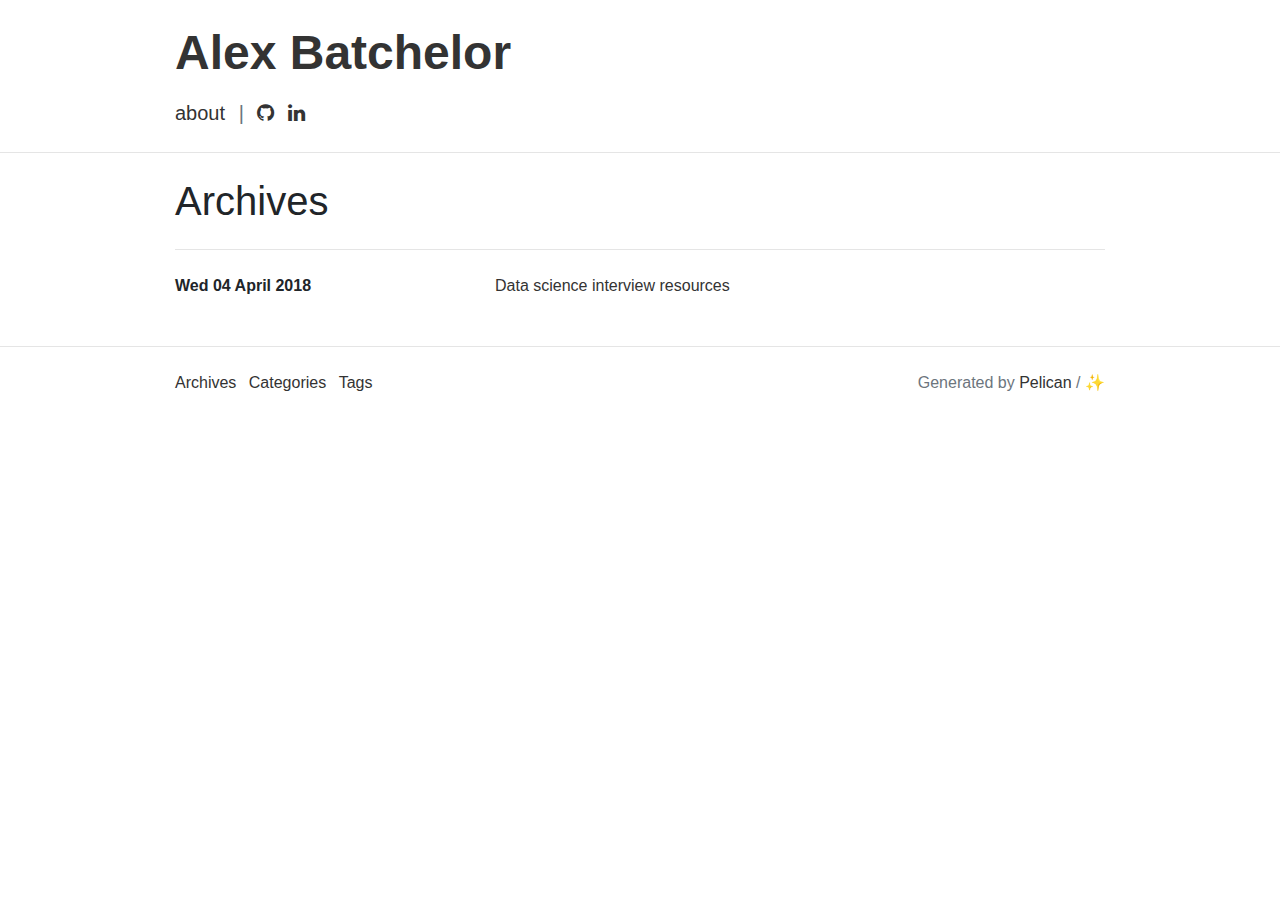
==== commit 445234a9: "removed site image" ====
--- a/archives.html
+++ b/archives.html
@@ -41,12 +41,7 @@
   <header class="header">
     <div class="container">
 <div class="row">
-    <div class="col-sm-4">
-      <a href="/">
-        <img class="img-fluid rounded" src=images/winter-cover.jpg width=250 height=50 alt="Alex Batchelor">
-      </a>
-    </div>
-  <div class="col-sm-8">
+  <div class="col-sm-12">
     <h1 class="title"><a href="/">Alex Batchelor</a></h1>
       <ul class="list-inline">
             <li class="list-inline-item"><a href="/pages/about.html">About</a></li>
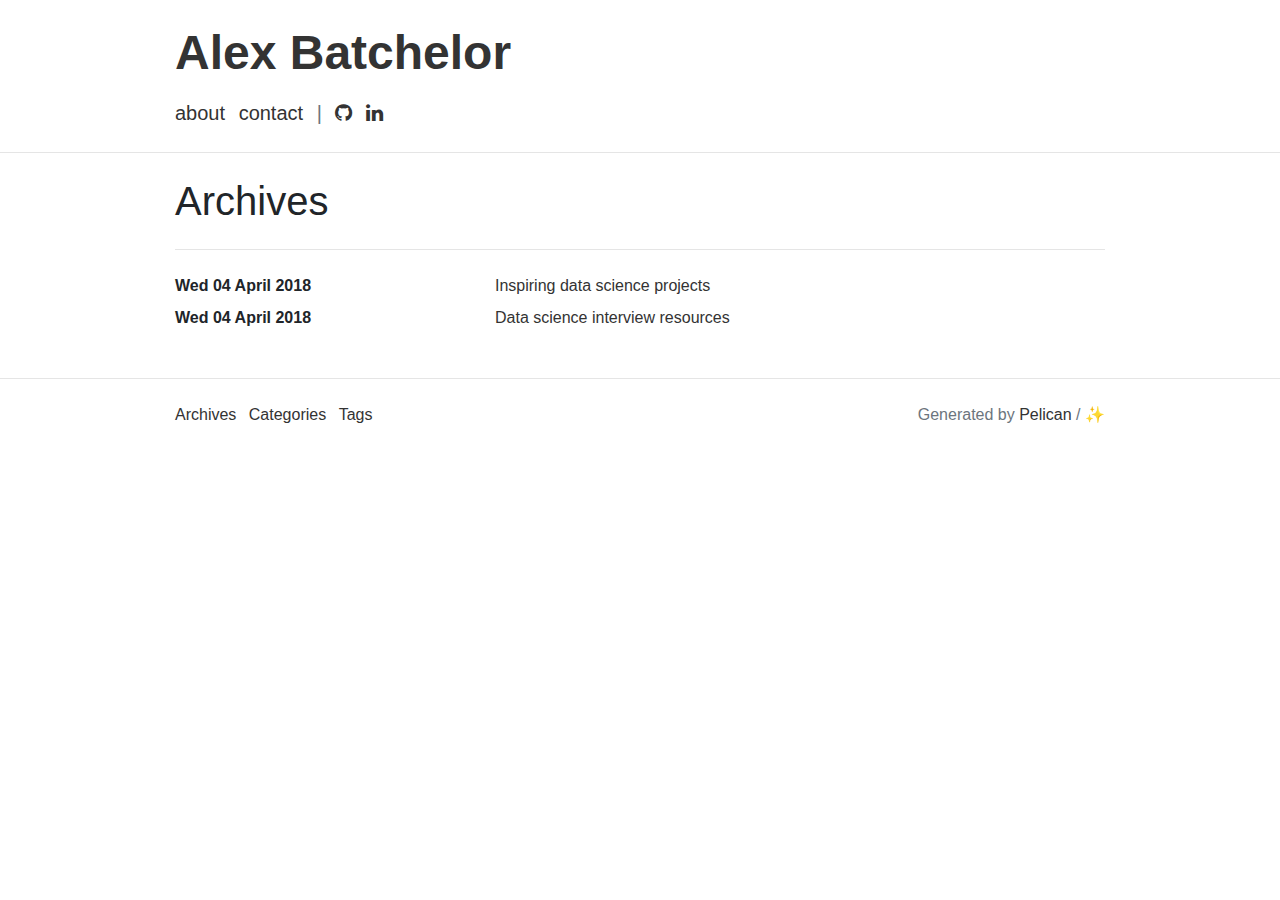
==== commit 08efca4d: "added contact form" ====
--- a/archives.html
+++ b/archives.html
@@ -45,6 +45,7 @@
     <h1 class="title"><a href="/">Alex Batchelor</a></h1>
       <ul class="list-inline">
             <li class="list-inline-item"><a href="/pages/about.html">About</a></li>
+            <li class="list-inline-item"><a href="/pages/contact.html">Contact</a></li>
             <li class=" list-inline-item text-muted">|</li>
           <li class="list-inline-item"><a class="fa fa-github" href="https://github.com/avbatchelor" target="_blank"></a></li>
           <li class="list-inline-item"><a class="fa fa-linkedin" href="https://linkedin.com/in/avbatchelor" target="_blank"></a></li>
@@ -59,6 +60,8 @@
 </h1>
       <hr>
   <dl class="row">
+      <dt class="col-sm-4">Wed 04 April 2018</dt>
+      <dd class="col-sm-8"><a href="/inspiring-projects.html">Inspiring data science projects</a></dd>
       <dt class="col-sm-4">Wed 04 April 2018</dt>
       <dd class="col-sm-8"><a href="/interview-resources.html">Data science interview resources</a></dd>
   </dl>
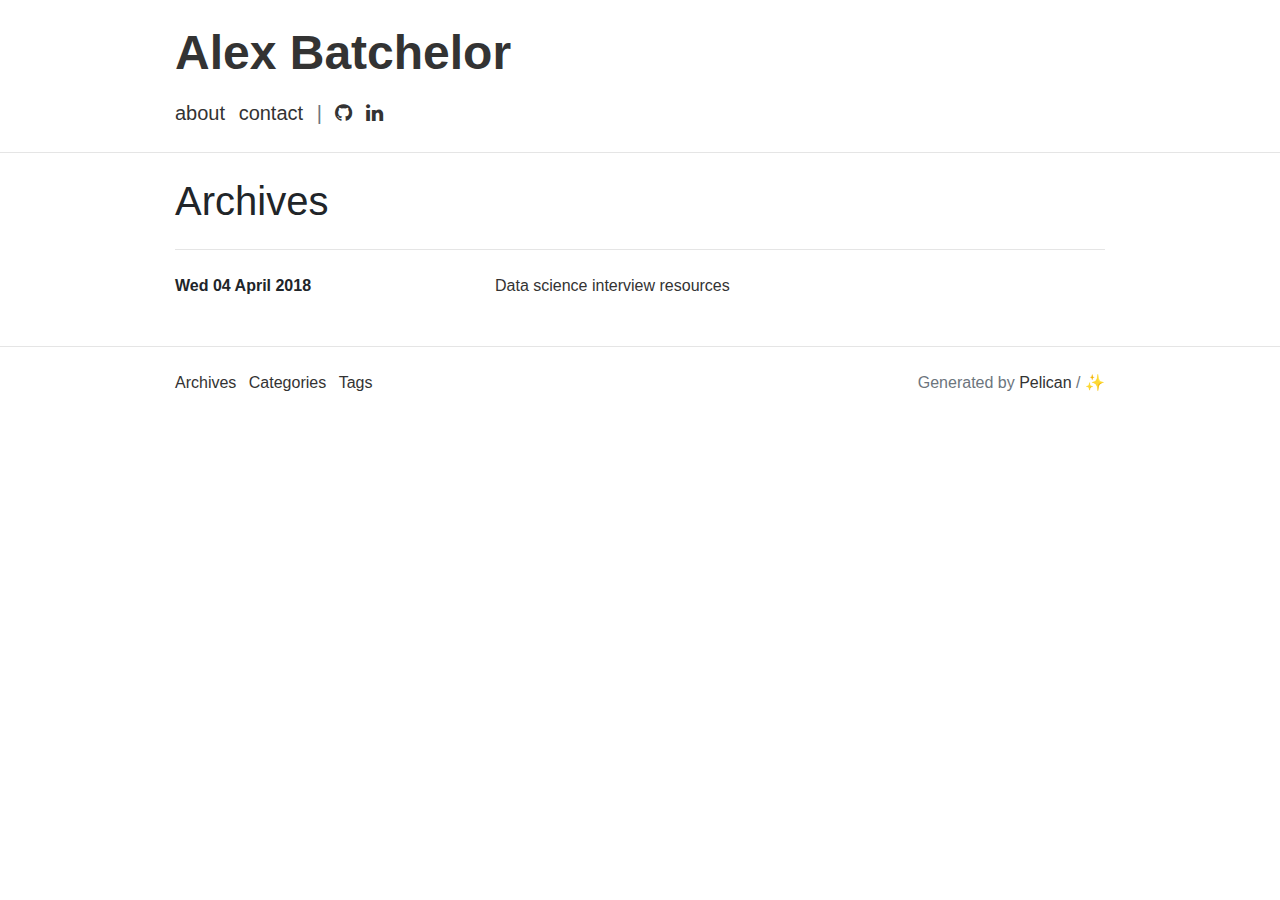
==== commit d4b436af: "added contact form" ====
--- a/archives.html
+++ b/archives.html
@@ -61,8 +61,6 @@
       <hr>
   <dl class="row">
       <dt class="col-sm-4">Wed 04 April 2018</dt>
-      <dd class="col-sm-8"><a href="/inspiring-projects.html">Inspiring data science projects</a></dd>
-      <dt class="col-sm-4">Wed 04 April 2018</dt>
       <dd class="col-sm-8"><a href="/interview-resources.html">Data science interview resources</a></dd>
   </dl>
     </div>
